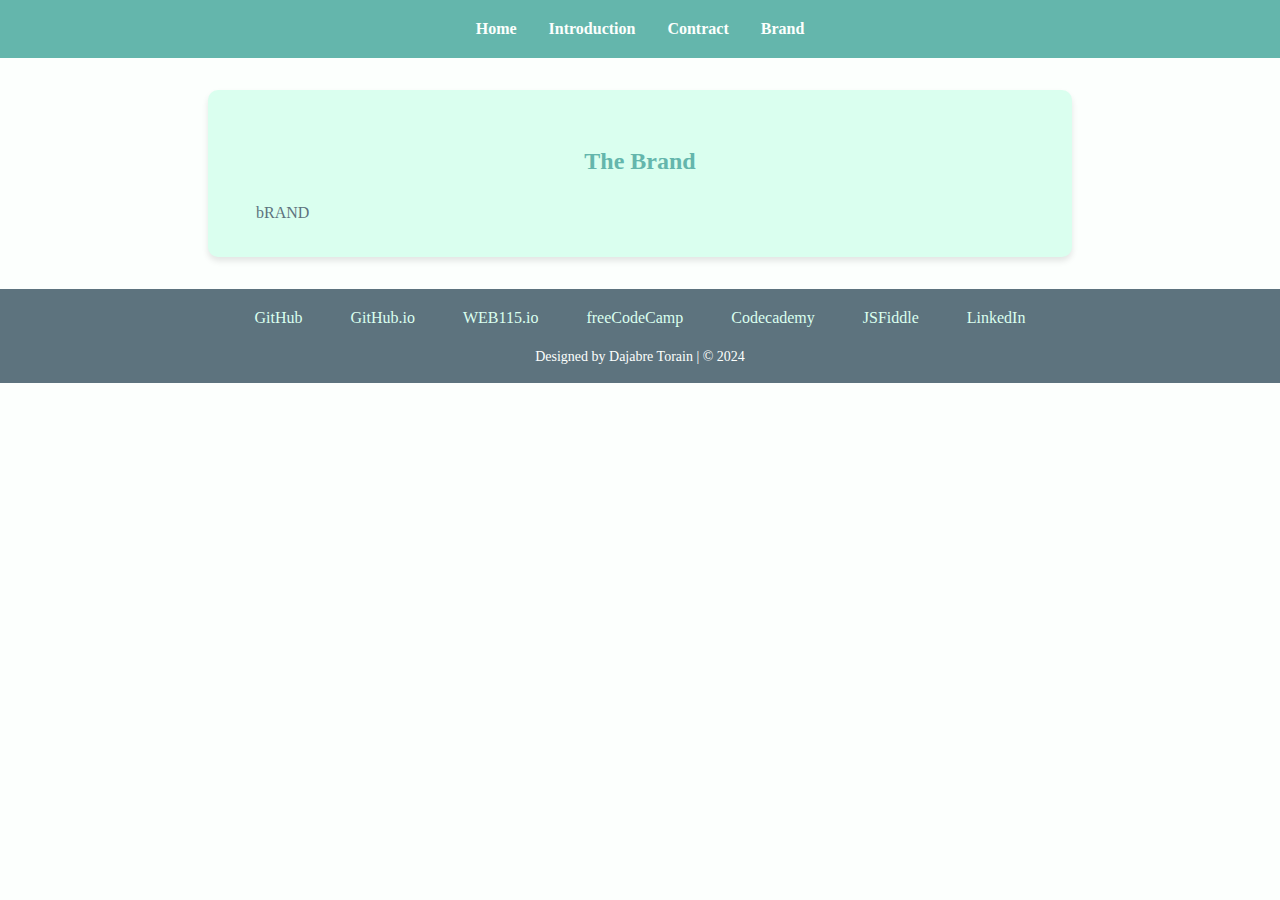
==== brand250.html @ 5e95ab19 "working" ====
<!DOCTYPE html>
<html lang="en">

<head>
  <!-- Metadata -->
  <meta charset="UTF-8">
  <meta name="description" content="Index/Home">
  <meta name="keywords" content="HTML, CSS, JavaScript">
  <meta name="author" content="Dajabre Torain">
  <meta name="viewport" content="width=device-width, initial-scale=1.0">

  <!-- Acumulus Validator -->
  <script src="https://lint.page/kit/67ff88.js" crossorigin="anonymous"></script>

  <!-- Coolors Palette Widget -->
  <script src="https://coolors.co/palette-widget/widget.js"></script>
  <script data-id="05657275510916041">new CoolorsPaletteWidget("05657275510916041", ["5d737e","64b6ac","c0fdfb","daffef","fcfffd"]); </script>
  
  <!-- CSS Stylesheets -->
  <link rel="stylesheet" href="styles/palette250.css">
  <link rel="stylesheet" href="styles/brand.css">

    <title>Dajabre Torain's Daring Tiger | WEB115 | Home</title>
</head>

<body>
  <header>
    <nav>
      <ul>
        <li><a href="./index.html" title="Home">Home</a></li>
        <li><a href="./introduction.html" title="Introduction">Introduction</a></li>
        <li><a href="./contract.html" title="My Contract">Contract</a></li>
        <li><a href="./brand.html" title="My Brand">Brand</a></li>
      </ul>
    </nav>
  </header>

  <main>
    <section id="about">
      <header>
        <h2>The Brand</h2>
      </header>
      <p>
        bRAND
      </p>
    </section>
  </main>

  <footer>
    <nav id="footer-navigation">
      <ul>
        <li><a href="https://github.com/Sohfahking" target="_blank" title="GitHub">GitHub</a></li>
        <li><a href="http://Sohfahking.GitHub.io" target="_blank" title="GitHub.io">GitHub.io</a></li>
        <li><a href="https://sohfahking.github.io/web115/" target="_blank" title="WEB115.io">WEB115.io</a></li>
        <li><a href="https://www.freecodecamp.org/DajabreTorain" target="_blank" title="freeCodeCamp">freeCodeCamp</a></li>
        <li><a href="https://www.codecademy.com/profiles/DajabreTorain" target="_blank" title="Codecademy">Codecademy</a></li>
        <li><a href="https://jsfiddle.net/user/DajabreTorain" target="_blank" title="JSFiddle">JSFiddle</a></li>
        <li><a href="https://www.linkedin.com/in/dajabre-torain/" target="_blank" title="LinkedIn">LinkedIn</a></li>
      </ul>
    </nav>
    <p>Designed by Dajabre Torain | &copy; 2024</p>
  </footer>
</body>
</html>

    <palette>
      <color name="Payne's gray" hex="5d737e" r="93" g="115" b="126" />
      <color name="Verdigris" hex="64b6ac" r="100" g="182" b="172" />
      <color name="Celeste" hex="c0fdfb" r="192" g="253" b="251" />
      <color name="Mint green" hex="daffef" r="218" g="255" b="239" />
      <color name="Baby powder" hex="fcfffd" r="252" g="255" b="253" />
    </palette>
---- styles/palette250.css ----
html {
/* CSS HEX */
--paynes-gray: #5d737eff;
--verdigris: #64b6acff;
--celeste: #c0fdfbff;
--mint-green: #daffefff;
--baby-powder: #fcfffdff;

/* CSS HSL */
--paynes-gray: hsla(200, 15%, 43%, 1);
--verdigris: hsla(173, 36%, 55%, 1);
--celeste: hsla(178, 94%, 87%, 1);
--mint-green: hsla(154, 100%, 93%, 1);
--baby-powder: hsla(140, 100%, 99%, 1);
}
---- styles/brand.css ----
/* Palette */
:root {
    /* CSS HEX */
    --paynes-gray: #5d737eff;
    --verdigris: #64b6acff;
    --celeste: #c0fdfbff;
    --mint-green: #daffefff;
    --baby-powder: #fcfffdff;
    
    /* CSS HSL */
    --paynes-gray-hsl: hsla(200, 15%, 43%, 1);
    --verdigris-hsl: hsla(173, 36%, 55%, 1);
    --celeste-hsl: hsla(178, 94%, 87%, 1);
    --mint-green-hsl: hsla(154, 100%, 93%, 1);
    --baby-powder-hsl: hsla(140, 100%, 99%, 1);
  }
  
  /* Global Styles */
  body {
    font-family: "Georgia", serif;
    color: var(--paynes-gray);
    background-color: var(--baby-powder);
    margin: 0;
    padding: 0;
    line-height: 1.6;
  }
  
  h1, h2, h3, h4, h5, h6 {
    text-align: center;
    font-weight: bold;
  }
  
  p, ul, li {
    text-align: left;
    margin: 0 1rem;
  }
  
  /* Navigation Bar */
  header nav {
    background-color: var(--verdigris);
    padding: 1rem 0;
  }
  
  header nav ul {
    display: flex;
    justify-content: center;
    list-style-type: none;
    padding: 0;
    margin: 0;
  }
  
  header nav ul li {
    margin: 0 1rem;
  }
  
  header nav ul li a {
    text-decoration: none;
    color: var(--baby-powder);
    font-weight: bold;
    transition: color 0.3s ease;
  }
  
  header nav ul li a:hover {
    color: var(--celeste);
  }
  
  /* Main Content */
  main {
    padding: 2rem;
    background-color: var(--mint-green);
    border-radius: 10px;
    margin: 2rem auto;
    max-width: 800px;
    box-shadow: 0 4px 6px rgba(0, 0, 0, 0.1);
  }
  
  main h2 {
    color: var(--verdigris);
  }
  
  main p {
    margin-top: 1rem;
    font-size: 1rem;
    color: var(--paynes-gray);
  }
  

  /* Footer */
  footer {
    background-color: var(--paynes-gray);
    color: var(--baby-powder);
    padding: 1rem 0;
    text-align: center;
  }
  
  footer ul {
    list-style-type: none;
    padding: 0;
    margin: 0 auto;
    display: inline-flex; /* Align items in a horizontal row */
    gap: 1rem; /* Add spacing between items */
  }
  
  footer ul li {
    display: inline;
  }
  
  footer ul li a {
    text-decoration: none;
    color: var(--mint-green);
    transition: color 0.3s ease;
  }
  
  footer ul li a:hover {
    color: var(--celeste);
  }
  
 /* Footer Paragraph */
 footer p {
    margin-top: 16px;
    font-size: 14px;
    text-align: center; /* Ensures the paragraph text is centered */
    line-height: 20px; /* Improves readability */
  }
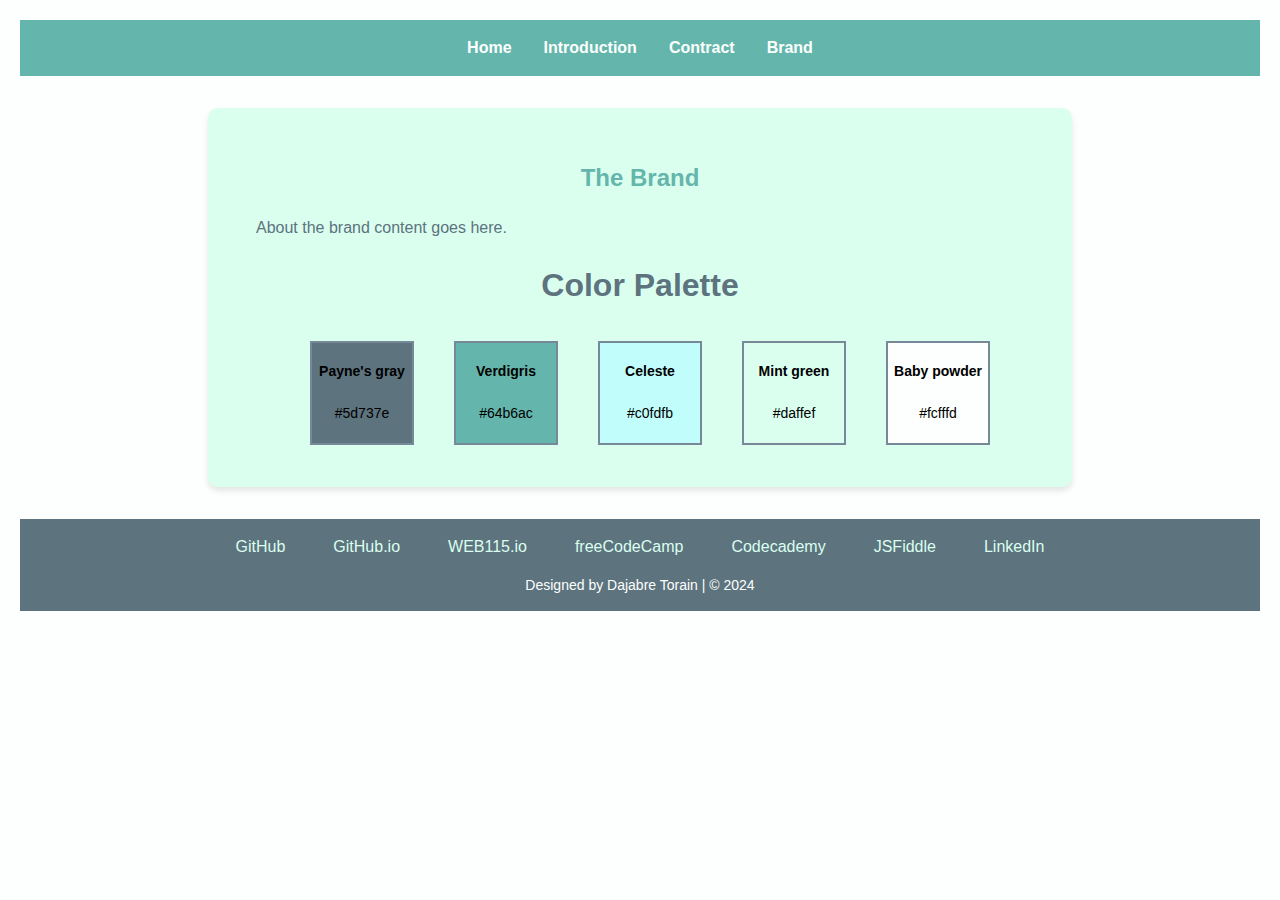
==== commit 29595d16: "UPD" ====
--- a/brand250.html
+++ b/brand250.html
@@ -1,10 +1,9 @@
 <!DOCTYPE html>
 <html lang="en">
-
 <head>
   <!-- Metadata -->
   <meta charset="UTF-8">
-  <meta name="description" content="Index/Home">
+  <meta name="description" content="Brand">
   <meta name="keywords" content="HTML, CSS, JavaScript">
   <meta name="author" content="Dajabre Torain">
   <meta name="viewport" content="width=device-width, initial-scale=1.0">
@@ -12,15 +11,37 @@
   <!-- Acumulus Validator -->
   <script src="https://lint.page/kit/67ff88.js" crossorigin="anonymous"></script>
 
-  <!-- Coolors Palette Widget -->
-  <script src="https://coolors.co/palette-widget/widget.js"></script>
-  <script data-id="05657275510916041">new CoolorsPaletteWidget("05657275510916041", ["5d737e","64b6ac","c0fdfb","daffef","fcfffd"]); </script>
-  
   <!-- CSS Stylesheets -->
   <link rel="stylesheet" href="styles/palette250.css">
   <link rel="stylesheet" href="styles/brand.css">
+  
+  <!-- Color Palette Style -->
+  <style>
+    #palette-container {
+      display: flex;
+      justify-content: center; /* Center horizontally */
+      flex-wrap: wrap; /* Allow wrapping to next line */
+      gap: 20px; /* Space between blocks */
+    }
 
-    <title>Dajabre Torain's Daring Tiger | WEB115 | Home</title>
+    .color-block {
+      font-family: Calibri, sans-serif;
+      display: inline-block;
+      width: 100px;
+      height: 100px;
+      text-align: center;
+      font-size: 14px;
+      color: black;
+      margin: 10px;
+      border: 2px solid lightslategray;
+      display: flex; /* Align content within the block */
+      flex-direction: column;
+      justify-content: center; /* Center text vertically */
+      align-items: center; /* Center text horizontally */
+    }
+  </style>
+  
+  <title>Dajabre Torain's Daring Tiger | WEB250 | Brand</title>
 </head>
 
 <body>
@@ -28,22 +49,54 @@
     <nav>
       <ul>
         <li><a href="./index.html" title="Home">Home</a></li>
-        <li><a href="./introduction.html" title="Introduction">Introduction</a></li>
-        <li><a href="./contract.html" title="My Contract">Contract</a></li>
-        <li><a href="./brand.html" title="My Brand">Brand</a></li>
+        <li><a href="./introduction250.html" title="Introduction">Introduction</a></li>
+        <li><a href="./contract250.html" title="My Contract">Contract</a></li>
+        <li><a href="./brand250.html" title="My Brand">Brand</a></li>
       </ul>
     </nav>
   </header>
 
   <main>
-    <section id="about">
-      <header>
-        <h2>The Brand</h2>
-      </header>
-      <p>
-        bRAND
-      </p>
+    <section id="brand-about">
+      <h2>The Brand</h2>
+      <p> About the brand content goes here.</p>
     </section>
+    
+    <section id="color-block">
+      <h1>Color Palette</h1>
+
+      <div id="palette-container">
+        <palette>
+          <color name="Payne's gray" hex="5d737e" r="93" g="115" b="126"></color>
+          <color name="Verdigris" hex="64b6ac" r="100" g="182" b="172"></color>
+          <color name="Celeste" hex="c0fdfb" r="192" g="253" b="251"></color>
+          <color name="Mint green" hex="daffef" r="218" g="255" b="239"></color>
+          <color name="Baby powder" hex="fcfffd" r="252" g="255" b="253"></color>
+        </palette>
+      </div>
+    </section>
+    
+    <script>
+      // Select custom palette and colors
+      const palette = document.querySelector("palette");
+      const colors = palette.querySelectorAll("color");
+      const container = document.getElementById("palette-container");
+  
+      colors.forEach(color => {
+        // Get attributes from <color> elements
+        const name = color.getAttribute("name");
+        const hex = color.getAttribute("hex");
+  
+        // Create a visual block
+        const block = document.createElement("div");
+        block.className = "color-block";
+        block.style.backgroundColor = `#${hex}`;
+        block.innerHTML = `<strong>${name}</strong><br>#${hex}`;
+  
+        container.appendChild(block);
+      });
+    </script>
+
   </main>
 
   <footer>
@@ -60,15 +113,9 @@
     </nav>
     <p>Designed by Dajabre Torain | &copy; 2024</p>
   </footer>
+  
 </body>
 </html>
 
-    <palette>
-      <color name="Payne's gray" hex="5d737e" r="93" g="115" b="126" />
-      <color name="Verdigris" hex="64b6ac" r="100" g="182" b="172" />
-      <color name="Celeste" hex="c0fdfb" r="192" g="253" b="251" />
-      <color name="Mint green" hex="daffef" r="218" g="255" b="239" />
-      <color name="Baby powder" hex="fcfffd" r="252" g="255" b="253" />
-    </palette>
 
 
--- a/styles/brand.css
+++ b/styles/brand.css
@@ -21,10 +21,16 @@
     color: var(--paynes-gray);
     background-color: var(--baby-powder);
     margin: 0;
-    padding: 0;
-    line-height: 1.6;
+    padding: 20px;
+    line-height: 1.5;
   }
   
+  body {
+    font-family: Arial, sans-serif;
+    text-align: center; /* Center the heading */
+    margin: 0;
+    padding: 20px;
+  }
   h1, h2, h3, h4, h5, h6 {
     text-align: center;
     font-weight: bold;
